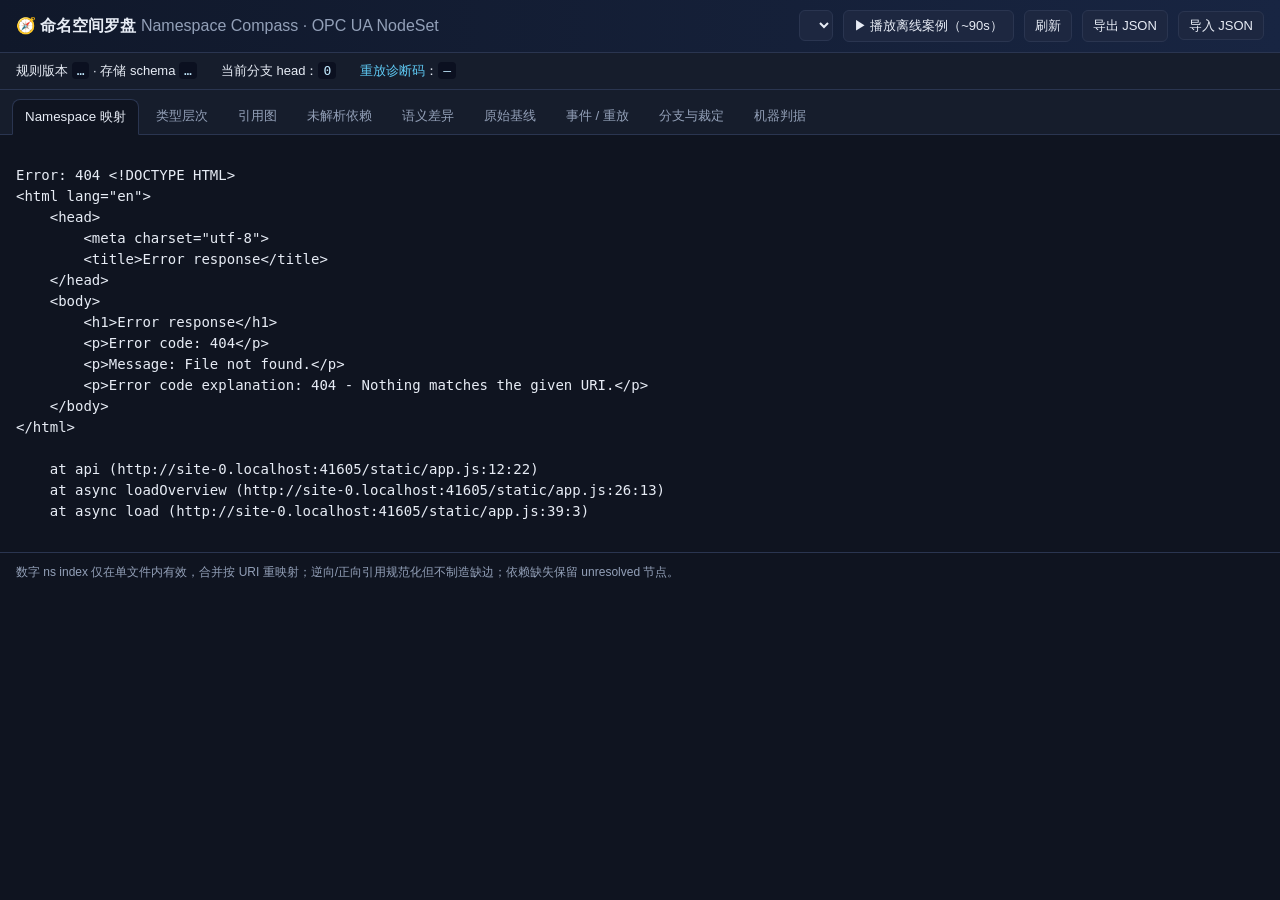
==== static/index.html @ fefe860d "pwgsb 1264 run A: product snapshot (session 01a0d26d-8b8f-7540-a3cb-3e5f0f4f3395)" ====
<!doctype html>
<html lang="zh-CN">
<head>
<meta charset="utf-8"/>
<meta name="viewport" content="width=device-width, initial-scale=1"/>
<title>命名空间罗盘 · OPC UA NodeSet 合并 / 引用闭包 / 模型差异</title>
<link rel="stylesheet" href="/static/style.css"/>
</head>
<body>
<header>
  <div class="brand">🧭 <b>命名空间罗盘</b> <span class="muted">Namespace Compass · OPC UA NodeSet</span></div>
  <div class="actions">
    <select id="branch"></select>
    <button id="btn-tour">▶ 播放离线案例（~90s）</button>
    <button id="btn-refresh">刷新</button>
    <button id="btn-export">导出 JSON</button>
    <label class="btn-like">导入 JSON<input id="file-import" type="file" accept="application/json" hidden/></label>
  </div>
</header>

<div id="tourbar" class="tourbar hidden"></div>

<section class="statusbar">
  <div>规则版本 <code id="rule-version">…</code> · 存储 schema <code id="schema-version">…</code></div>
  <div>当前分支 head：<code id="head-seq">0</code></div>
  <div><a href="#" id="link-tour-status">重放诊断码</a>：<code id="codes">—</code></div>
</section>

<nav class="tabs">
  <button data-tab="namespaces" class="active">Namespace 映射</button>
  <button data-tab="hierarchy">类型层次</button>
  <button data-tab="graph">引用图</button>
  <button data-tab="unresolved">未解析依赖</button>
  <button data-tab="diff">语义差异</button>
  <button data-tab="raw">原始基线</button>
  <button data-tab="timeline">事件 / 重放</button>
  <button data-tab="branches">分支与裁定</button>
  <button data-tab="rationale">机器判据</button>
</nav>

<main>
  <section id="tab-namespaces" class="tab active"></section>
  <section id="tab-hierarchy" class="tab hidden"></section>
  <section id="tab-graph" class="tab hidden"></section>
  <section id="tab-unresolved" class="tab hidden"></section>
  <section id="tab-diff" class="tab hidden"></section>
  <section id="tab-raw" class="tab hidden"></section>
  <section id="tab-timeline" class="tab hidden"></section>
  <section id="tab-branches" class="tab hidden"></section>
  <section id="tab-rationale" class="tab hidden"></section>
</main>

<div id="drawer" class="drawer hidden">
  <div class="drawer-head">
    <b id="drawer-title">来源链</b>
    <button id="drawer-close">×</button>
  </div>
  <div id="drawer-body"></div>
</div>

<footer class="muted">
  数字 ns index 仅在单文件内有效，合并按 URI 重映射；逆向/正向引用规范化但不制造缺边；依赖缺失保留 unresolved 节点。
</footer>
<script src="/static/app.js"></script>
</body>
</html>
---- static/style.css ----
:root {
  --bg:#0f1420; --panel:#161d2c; --panel2:#1d2740; --ink:#e7ecf5; --muted:#93a0b8;
  --accent:#5ec8f2; --ok:#52d392; --warn:#f2c14e; --err:#f27d6e; --line:#2a3550;
}
* { box-sizing:border-box; }
body { margin:0; font:14px/1.5 -apple-system,BlinkMacSystemFont,"Segoe UI",Roboto,"PingFang SC","Microsoft YaHei",sans-serif; background:var(--bg); color:var(--ink); }
header { display:flex; justify-content:space-between; align-items:center; padding:10px 16px; background:linear-gradient(90deg,#10182a,#182542); border-bottom:1px solid var(--line); position:sticky; top:0; z-index:20; }
.brand { font-size:16px; } .muted { color:var(--muted); }
.actions button, .btn-like { margin-left:6px; background:var(--panel2); color:var(--ink); border:1px solid var(--line); border-radius:6px; padding:6px 10px; cursor:pointer; font-size:13px; }
.actions button:hover, .btn-like:hover { border-color:var(--accent); }
select { background:var(--panel2); color:var(--ink); border:1px solid var(--line); border-radius:6px; padding:6px; }
.statusbar { display:flex; gap:24px; padding:8px 16px; background:var(--panel); border-bottom:1px solid var(--line); font-size:13px; flex-wrap:wrap; }
.tabs { display:flex; gap:4px; padding:8px 12px 0; background:var(--panel); border-bottom:1px solid var(--line); flex-wrap:wrap; }
.tabs button { background:transparent; color:var(--muted); border:1px solid transparent; border-bottom:none; padding:8px 12px; cursor:pointer; border-radius:8px 8px 0 0; }
.tabs button.active { background:var(--bg); color:var(--ink); border-color:var(--line); border-bottom:1px solid var(--bg); position:relative; top:1px; }
main { padding:16px; }
.tab.hidden { display:none; }
.tourbar { padding:10px 16px; background:#13233c; border-bottom:1px solid var(--accent); white-space:pre-wrap; }
.hidden { display:none !important; }
table { border-collapse:collapse; width:100%; background:var(--panel); border:1px solid var(--line); border-radius:8px; overflow:hidden; }
th, td { text-align:left; padding:7px 10px; border-bottom:1px solid var(--line); vertical-align:top; font-size:13px; }
th { background:var(--panel2); position:sticky; top:48px; }
tr:hover td { background:#1a243b; }
code { background:#0b1020; padding:1px 5px; border-radius:4px; color:#bfe6fb; }
.tag { display:inline-block; padding:1px 7px; border-radius:10px; font-size:11px; border:1px solid var(--line); }
.sev-Error { color:var(--err); border-color:var(--err); }
.sev-Warning { color:var(--warn); border-color:var(--warn); }
.sev-Info { color:var(--ok); border-color:var(--ok); }
.kind { color:#c9b6ff; }
a { color:var(--accent); cursor:pointer; text-decoration:none; } a:hover { text-decoration:underline; }
.grid2 { display:grid; grid-template-columns:1fr 1fr; gap:14px; }
.card { background:var(--panel); border:1px solid var(--line); border-radius:8px; padding:12px; margin-bottom:14px; }
.card h3 { margin:0 0 8px; font-size:14px; }
.drawer { position:fixed; top:0; right:0; height:100vh; width:min(640px,92vw); background:var(--panel); border-left:2px solid var(--accent); z-index:50; overflow:auto; box-shadow:-10px 0 40px rgba(0,0,0,.5); }
.drawer-head { display:flex; justify-content:space-between; padding:10px 14px; background:var(--panel2); position:sticky; top:0; }
.drawer-head button { background:none; border:none; color:var(--ink); font-size:20px; cursor:pointer; }
pre.xml { background:#0b1020; border:1px solid var(--line); border-radius:6px; padding:10px; overflow:auto; font-size:12px; max-height:60vh; }
mark { background:#274f74; color:#fff; border-radius:3px; }
.small { font-size:12px; color:var(--muted); }
.pill { margin:2px 4px 2px 0; }
svg.graph { background:var(--panel); border:1px solid var(--line); border-radius:8px; }
.node-rect { fill:#1d2740; stroke:var(--line); }
.node-rect.placeholder { stroke:var(--err); stroke-dasharray:4 3; }
.node-rect.duplicate { stroke:var(--warn); }
.edge { stroke:#76a9d6; stroke-width:1.4; fill:none; marker-end:url(#arrow); }
.edge.inv { stroke-dasharray:5 4; }
.edge.dangling { stroke:var(--err); }
.timeline-item { border-left:3px solid var(--accent); padding:6px 12px; margin:6px 0; background:var(--panel); border-radius:0 8px 8px 0; cursor:pointer; }
.timeline-item.branch { border-color:#c9b6ff; }
.timeline-item:hover { background:#1a2742; }
input[type=text], textarea { background:#0b1020; color:var(--ink); border:1px solid var(--line); border-radius:6px; padding:6px; width:100%; }
button.primary { background:#173b57; border-color:var(--accent); }
footer { padding:10px 16px; color:var(--muted); font-size:12px; border-top:1px solid var(--line); }
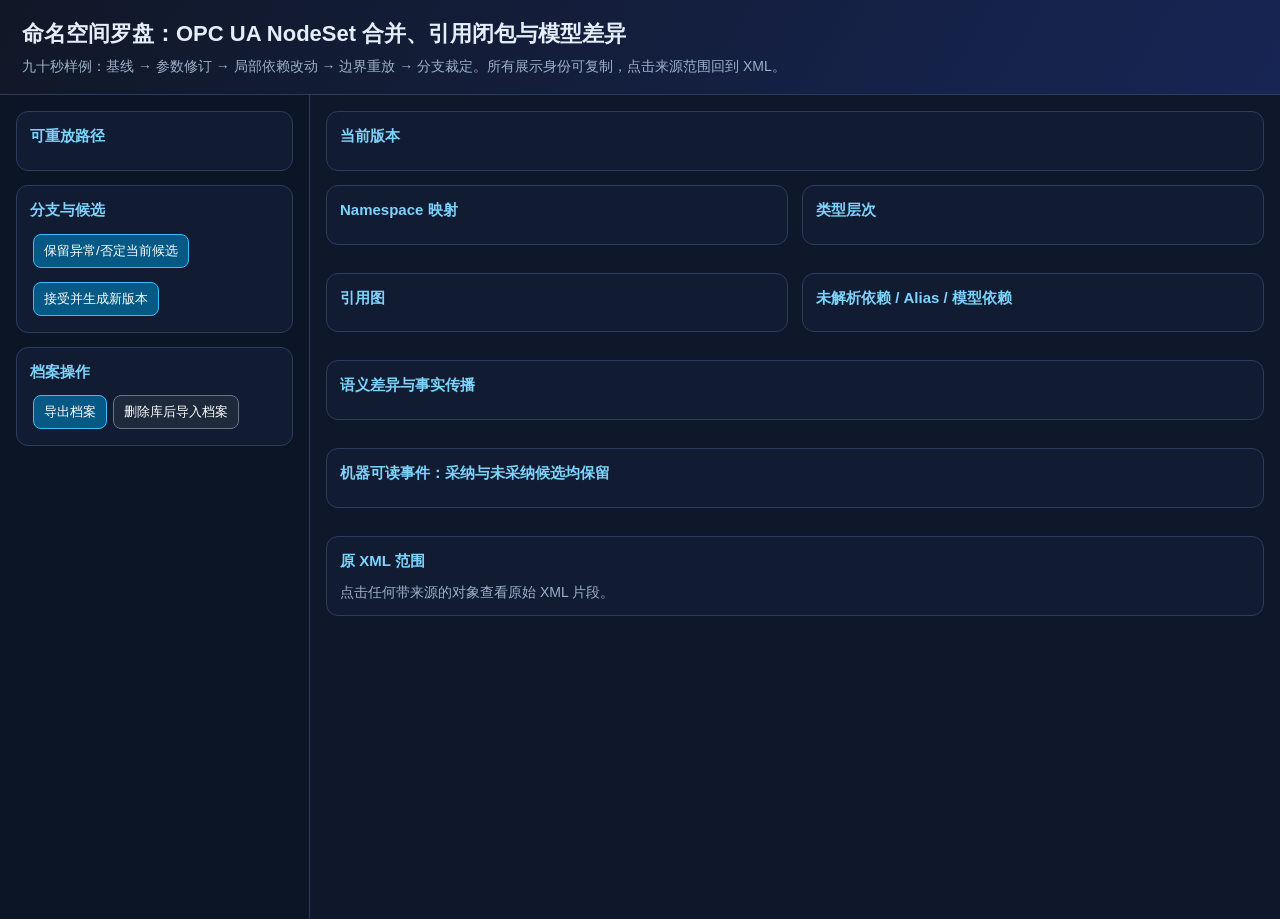
==== commit 640fc835: "pwgsb 1264 run B: product snapshot (session 01a0d4f5-36e2-7403-8ee4-b5af7052e09f)" ====
--- a/static/index.html
+++ b/static/index.html
@@ -1,66 +1,53 @@
 <!doctype html>
 <html lang="zh-CN">
 <head>
-<meta charset="utf-8"/>
-<meta name="viewport" content="width=device-width, initial-scale=1"/>
-<title>命名空间罗盘 · OPC UA NodeSet 合并 / 引用闭包 / 模型差异</title>
-<link rel="stylesheet" href="/static/style.css"/>
+<meta charset="utf-8">
+<meta name="viewport" content="width=device-width, initial-scale=1">
+<title>命名空间罗盘：OPC UA NodeSet 合并与差异</title>
+<style>
+:root{--bg:#0f172a;--panel:#111c33;--panel2:#16233f;--ink:#e5edf8;--muted:#9db0c8;--line:#2b3d5e;--accent:#7dd3fc;--ok:#86efac;--warn:#fde68a;--bad:#fca5a5}*{box-sizing:border-box}body{margin:0;font:14px/1.45 -apple-system,BlinkMacSystemFont,"Segoe UI",sans-serif;background:var(--bg);color:var(--ink)}header{padding:18px 22px;border-bottom:1px solid var(--line);background:linear-gradient(120deg,#101827,#172554)}h1{margin:0 0 6px;font-size:22px}h2{font-size:15px;margin:0 0 10px;color:var(--accent)}main{display:grid;grid-template-columns:310px 1fr;min-height:calc(100vh - 76px)}.side{border-right:1px solid var(--line);padding:16px;background:#0c1526;overflow:auto}.work{padding:16px;overflow:auto}.grid{display:grid;grid-template-columns:repeat(2,minmax(0,1fr));gap:14px}.card{background:var(--panel);border:1px solid var(--line);border-radius:12px;padding:13px;margin-bottom:14px}.wide{grid-column:1/-1}button{background:#075985;color:white;border:1px solid #38bdf8;border-radius:8px;padding:7px 10px;margin:3px;cursor:pointer}button.secondary{background:#1e293b;border-color:#64748b}button:disabled{opacity:.45;cursor:not-allowed}select,input,textarea{width:100%;background:#0b1220;color:var(--ink);border:1px solid var(--line);border-radius:8px;padding:8px;margin:4px 0 9px}.muted{color:var(--muted)}.pill{display:inline-block;border:1px solid var(--line);border-radius:99px;padding:2px 8px;margin:2px;font-size:12px}.ok{color:var(--ok)}.warn{color:var(--warn)}.bad{color:var(--bad)}table{width:100%;border-collapse:collapse;font-size:12px}th,td{border-bottom:1px solid var(--line);padding:7px;text-align:left;vertical-align:top}th{color:#bae6fd}.mono{font-family:ui-monospace,SFMono-Regular,Menlo,monospace;font-size:12px}.scroll{max-height:310px;overflow:auto}pre{white-space:pre-wrap;background:#071120;border:1px solid var(--line);border-radius:8px;padding:10px;max-height:330px;overflow:auto}.timeline button{display:block;width:calc(100% - 6px);text-align:left}.tag{font-size:11px;color:#082f49;background:#bae6fd;border-radius:4px;padding:1px 5px}.row{display:flex;gap:8px;align-items:center;flex-wrap:wrap}.source{cursor:pointer;color:#93c5fd;text-decoration:underline dotted}
+</style>
 </head>
 <body>
-<header>
-  <div class="brand">🧭 <b>命名空间罗盘</b> <span class="muted">Namespace Compass · OPC UA NodeSet</span></div>
-  <div class="actions">
-    <select id="branch"></select>
-    <button id="btn-tour">▶ 播放离线案例（~90s）</button>
-    <button id="btn-refresh">刷新</button>
-    <button id="btn-export">导出 JSON</button>
-    <label class="btn-like">导入 JSON<input id="file-import" type="file" accept="application/json" hidden/></label>
-  </div>
-</header>
-
-<div id="tourbar" class="tourbar hidden"></div>
-
-<section class="statusbar">
-  <div>规则版本 <code id="rule-version">…</code> · 存储 schema <code id="schema-version">…</code></div>
-  <div>当前分支 head：<code id="head-seq">0</code></div>
-  <div><a href="#" id="link-tour-status">重放诊断码</a>：<code id="codes">—</code></div>
-</section>
-
-<nav class="tabs">
-  <button data-tab="namespaces" class="active">Namespace 映射</button>
-  <button data-tab="hierarchy">类型层次</button>
-  <button data-tab="graph">引用图</button>
-  <button data-tab="unresolved">未解析依赖</button>
-  <button data-tab="diff">语义差异</button>
-  <button data-tab="raw">原始基线</button>
-  <button data-tab="timeline">事件 / 重放</button>
-  <button data-tab="branches">分支与裁定</button>
-  <button data-tab="rationale">机器判据</button>
-</nav>
-
-<main>
-  <section id="tab-namespaces" class="tab active"></section>
-  <section id="tab-hierarchy" class="tab hidden"></section>
-  <section id="tab-graph" class="tab hidden"></section>
-  <section id="tab-unresolved" class="tab hidden"></section>
-  <section id="tab-diff" class="tab hidden"></section>
-  <section id="tab-raw" class="tab hidden"></section>
-  <section id="tab-timeline" class="tab hidden"></section>
-  <section id="tab-branches" class="tab hidden"></section>
-  <section id="tab-rationale" class="tab hidden"></section>
-</main>
-
-<div id="drawer" class="drawer hidden">
-  <div class="drawer-head">
-    <b id="drawer-title">来源链</b>
-    <button id="drawer-close">×</button>
-  </div>
-  <div id="drawer-body"></div>
-</div>
-
-<footer class="muted">
-  数字 ns index 仅在单文件内有效，合并按 URI 重映射；逆向/正向引用规范化但不制造缺边；依赖缺失保留 unresolved 节点。
-</footer>
-<script src="/static/app.js"></script>
-</body>
-</html>
+<header><h1>命名空间罗盘：OPC UA NodeSet 合并、引用闭包与模型差异</h1><div class="muted">九十秒样例：基线 → 参数修订 → 局部依赖改动 → 边界重放 → 分支裁定。所有展示身份可复制，点击来源范围回到 XML。</div></header>
+<main><aside class="side">
+<div class="card"><h2>可重放路径</h2><div id="timeline" class="timeline"></div></div>
+<div class="card"><h2>分支与候选</h2><div id="branches"></div><div class="row"><button onclick="rejectCandidate()">保留异常/否定当前候选</button><button onclick="acceptCandidate()">接受并生成新版本</button></div></div>
+<div class="card"><h2>档案操作</h2><button onclick="exportData()">导出档案</button><button class="secondary" onclick="document.getElementById('importFile').click()">删除库后导入档案</button><input id="importFile" type="file" accept="application/json" hidden onchange="importData(event)"><div id="ioStatus" class="muted"></div></div>
+</aside><section class="work">
+<div class="card wide"><h2>当前版本</h2><div id="versionHead"></div></div>
+<div class="grid">
+<div class="card"><h2>Namespace 映射</h2><div id="namespaces" class="scroll"></div></div>
+<div class="card"><h2>类型层次</h2><div id="types" class="scroll"></div></div>
+<div class="card"><h2>引用图</h2><div id="graph" class="scroll"></div></div>
+<div class="card"><h2>未解析依赖 / Alias / 模型依赖</h2><div id="unresolved" class="scroll"></div></div>
+<div class="card wide"><h2>语义差异与事实传播</h2><div id="changes" class="scroll"></div></div>
+<div class="card wide"><h2>机器可读事件：采纳与未采纳候选均保留</h2><div id="events" class="scroll"></div></div>
+<div class="card wide"><h2>原 XML 范围</h2><div id="sourceBox" class="muted">点击任何带来源的对象查看原始 XML 片段。</div></div>
+</div></section></main>
+<script>
+let versions=[], state=null, selectedVersion=null, selectedCandidate='';
+const $=id=>document.getElementById(id);
+async function load(){versions=await fetch('/api/versions').then(r=>r.json()); if(!selectedVersion && versions.length) selectedVersion=versions[versions.length-1].version_id; renderTimeline(); await loadState();}
+async function loadState(){state=await fetch(`/api/state?version=${selectedVersion}`).then(r=>r.json()); render();}
+function renderTimeline(){$('timeline').innerHTML=versions.map(v=>`<button class="${v.version_id===selectedVersion?'':'secondary'}" onclick="selectedVersion=${v.version_id};loadState()"><span class="tag">v${v.version_id}</span><br>${v.label}<br><span class="muted">${v.branch_id} · ${v.kind} · ${v.parameters.rule_version}</span></button>`).join('')}
+function esc(v){return String(v??'').replace(/[&<>]/g,c=>({'&':'&amp;','<':'&lt;','>':'&gt;'}[c]));}
+function sourceLink(r){return r?`<span class="source" onclick="showSource('${r.source_id}',${r.start},${r.end})">${esc(r.file_name)} [${r.start}..${r.end}]</span>`:''}
+function table(cols, rows){return `<table><thead><tr>${cols.map(c=>`<th>${c}</th>`).join('')}</tr></thead><tbody>${rows.join('')}</tbody></table>`}
+function render(){const s=state.snapshot, v=state.record;$('versionHead').innerHTML=`<div class="row"><span class="pill">v${v.version_id}</span><b>${esc(v.label)}</b><span class="pill">${v.branch_id}</span><span class="pill">${v.parameters.rule_version}</span><span class="pill">压力单位 ${v.parameters.pressure_unit}</span></div><div class="muted">父版本：${v.parent_id??'—'}；源文件：${state.sources.map(x=>x.file_name).join(', ')}</div>`;
+$('namespaces').innerHTML=table(['稳定身份','文件索引','URI','来源'],s.namespaces.map(n=>[`<span class="mono">${esc(n.stable_id)}</span>`,n.file_index,`<span class="mono">${esc(n.uri)}</span>`,sourceLink(n.range)]));
+const types=s.nodes.filter(n=>n.kind.includes('Type')||n.kind==='UADataType'||n.kind==='UAReferenceType');$('types').innerHTML=table(['稳定身份','NodeId','BrowseName','类型'],types.map(n=>[id(n.stable_id),id(n.expanded_node_id),`${esc(n.browse_name.namespace_uri)}#${esc(n.browse_name.name)}`,n.kind]));
+$('graph').innerHTML=table(['边身份','源','目标','引用类型','方向/状态','来源'],s.references.map(r=>[id(r.stable_id),id(r.source_node),id(r.target_node),id(r.reference_type),`${r.direction}<br>${stateKind(r.state)}`,sourceLink(r.range)]));
+$('unresolved').innerHTML=table(['对象','稳定身份','原因/入边','来源'],s.unresolved_nodes.map(u=>[id(u.expanded_node_id),id(u.stable_id),u.reason+'<br>'+u.referenced_by.map(id).join('<br>'),'']).concat(s.aliases.map(a=>[id(a.name),id(a.resolved_node_id??'unresolved'),JSON.stringify(a.state),sourceLink(a.range)])).concat(s.requirements.map(d=>[id(d.model_uri),d.required_version,'actual: '+(d.actual_version??'missing')+'<br>'+JSON.stringify(d.state),sourceLink(d.range)])));
+$('changes').innerHTML=table(['差异稳定身份','类型','对象','前/后'],state.changes.map(c=>[id(c.stable_id),c.kind,id(c.subject_id),`<details><summary>值</summary><pre>${esc(c.before)} → ${esc(c.after)}</pre></details>`]));
+$('events').innerHTML=table(['事件','代码','采纳','主体','判断依据','来源'],s.events.map(e=>[id(e.event_id),`<b>${e.code}</b><br>${esc(e.message)}`,e.adopted?'<span class="ok">adopted</span>':'<span class="warn">retained</span>',id(e.subject_id),`${esc(e.basis)}<br><span class="mono">${esc(JSON.stringify(e.evidence))}</span>`,sourceLink(e.source_range)]));
+$('branches').innerHTML=versions.filter(x=>x.version_id===selectedVersion).map(x=>`<div class="muted">从冲突报告中可选择候选版本继续；确认会新建事件和版本，旧版本不覆盖。</div>`).join('');
+const open=s.events.find(e=>!e.adopted);if(open)selectedCandidate=open.subject_id;}
+function id(v){return `<span class="mono" title="${esc(v)}">${esc(v.length>64?v.slice(0,61)+'…':v)}</span>`}function stateKind(v){const k=v.kind;return k==='resolved'?'<span class="ok">resolved</span>':`<span class="bad">${esc(k)}</span>`}
+async function showSource(source_id,start,end){const q=new URLSearchParams({source_id,start,end});const r=await fetch('/api/source-range?'+q).then(r=>r.json());$('sourceBox').innerHTML=`<b>${esc(r.file_name)}</b> ${r.start}..${r.end}<pre>${esc(r.excerpt)}</pre>`}
+async function acceptCandidate(){await decide('accepted')}async function rejectCandidate(){await decide('rejected')}
+async function decide(decision){const body={expected_version:selectedVersion,decision,candidate_fact_id:selectedCandidate,label:`人工决定:${decision}`};const r=await fetch('/api/decide',{method:'POST',headers:{'content-type':'application/json'},body:JSON.stringify(body)});if(r.status===409){alert('检测到并发版本冲突，请从候选版本选择，历史已保留。');return}const d=await r.json();selectedVersion=d.record.version_id;await load();}
+async function exportData(){const data=await fetch('/api/export').then(r=>r.blob());const a=document.createElement('a');a.href=URL.createObjectURL(data);a.download='namespace-compass-archive.json';a.click();$('ioStatus').textContent='档案已导出。';}
+async function importData(event){const content=await event.target.files[0].text();await fetch('/api/import-database',{method:'POST',headers:{'content-type':'application/json'},body:content});selectedVersion=null;await load();$('ioStatus').textContent='已从档案恢复身份、顺序和来源关系。';}
+load();
+</script></body></html>
